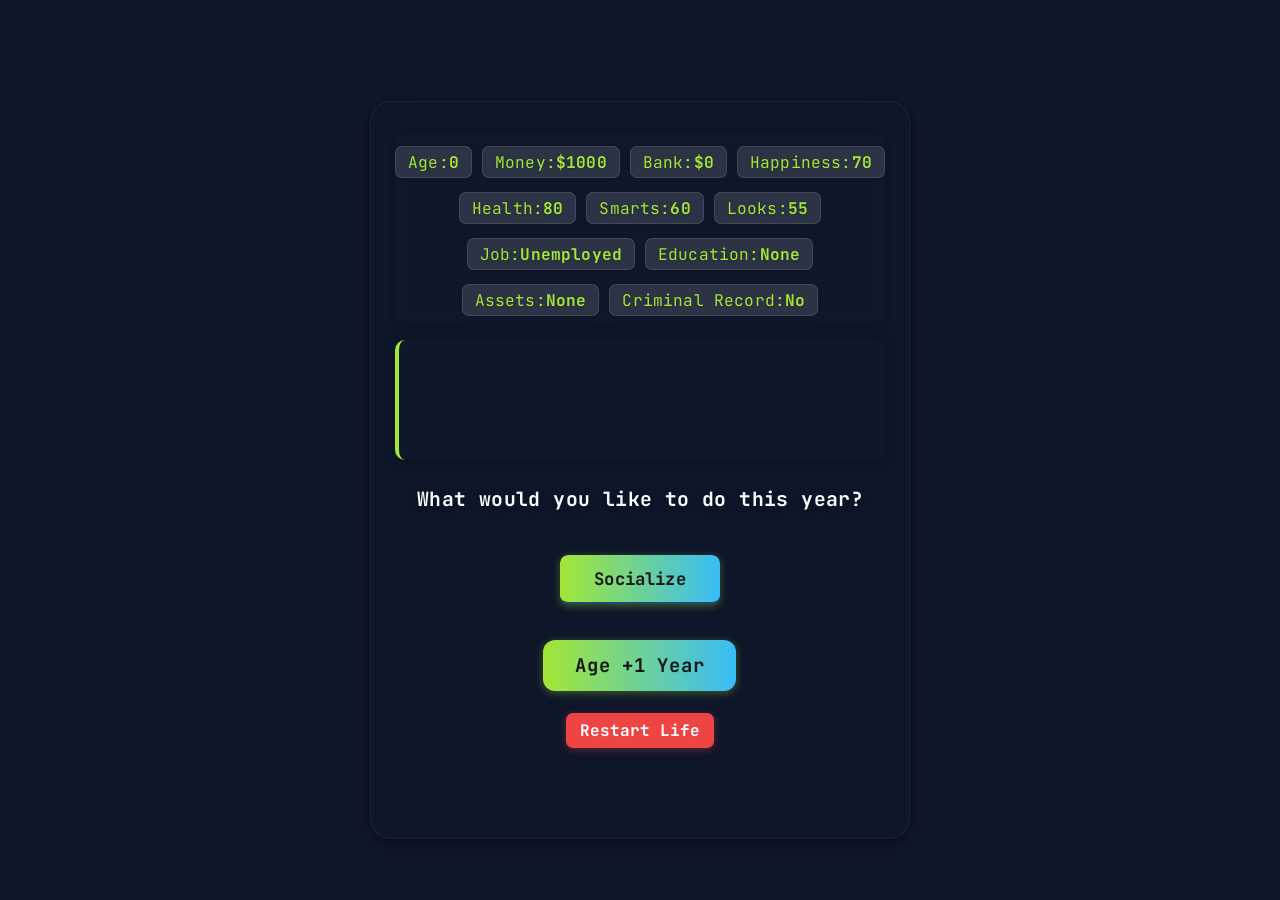
==== index.html @ 83b8045f "thingis" ====
<!DOCTYPE html>
<html lang="en">
<head>
  <meta charset="UTF-8">
  <title>BitLife Web Ultimate</title>
  <meta name="viewport" content="width=device-width, initial-scale=1">
  <link href="https://fonts.googleapis.com/css2?family=JetBrains+Mono:wght@400;700&display=swap" rel="stylesheet">
  <link rel="stylesheet" href="style.css">
</head>
<body>
  <div id="game-container">
    <div id="stats"></div>
    <div id="life-log"></div>
    <div id="event-text"></div>
    <div id="menu"></div>
    <div id="bank-panel">
      <div><b>Bank Account:</b> $<span id="bank-balance">0</span></div>
      <div class="bank-actions">
        <input type="number" id="bank-amount" min="1" placeholder="Amount">
        <button id="deposit-btn" class="glass-btn">Deposit</button>
        <button id="withdraw-btn" class="glass-btn">Withdraw</button>
      </div>
      <button id="close-bank-btn" class="glass-btn">Close Bank</button>
      <div id="bank-message"></div>
    </div>
    <button id="age-btn">Age +1 Year</button>
    <button id="reset-btn">Restart Life</button>
    <div id="choices"></div>
  </div>
  <script type="module" src="main.js"></script>
</body>
</html>
---- style.css ----
html { box-sizing: border-box; }
*, *:before, *:after { box-sizing: inherit; }
body {
  min-height: 100vh;
  margin: 0;
  background: #0f172a;
  color: #f8fafc;
  font-family: 'JetBrains Mono', monospace;
  display: flex;
  flex-direction: column;
  align-items: center;
  justify-content: center;
}
#game-container {
  margin-top: 40px;
  background: rgba(15, 23, 42, 0.45);
  border-radius: 1.3rem;
  box-shadow: 0 8px 24px rgba(0,0,0,0.28), 0 1.5px 8px #0005;
  padding: 32px 24px 24px 24px;
  max-width: 540px;
  width: 98vw;
  display: flex;
  flex-direction: column;
  align-items: center;
  position: relative;
  backdrop-filter: blur(18px);
  -webkit-backdrop-filter: blur(18px);
  border: 1.5px solid rgba(255,255,255,0.06);
  animation: fadeIn 1s;
}
#stats {
  display: flex;
  flex-wrap: wrap;
  gap: 10px;
  margin-bottom: 18px;
  font-size: 1.02rem;
  justify-content: center;
  width: 100%;
  background: rgba(30,41,59,0.18);
  border-radius: 12px;
  padding: 10px 0 4px 0;
  box-shadow: 0 2px 8px #0002;
  color: #e5e7eb;
  backdrop-filter: blur(6px);
  -webkit-backdrop-filter: blur(6px);
}
.stat-item {
  display: inline-flex;
  align-items: center;
  background: rgba(255,255,255,0.11);
  border: 1.5px solid rgba(148,163,184,0.22);
  border-radius: 7px;
  padding: 5px 12px 4px 12px;
  margin: 2px 0;
  color: #a3e635;
  font-size: 1.01rem;
  font-family: 'JetBrains Mono', monospace;
  font-weight: 400;
  letter-spacing: 0.01em;
  box-shadow: 0 1px 4px #0002;
  transition: background 0.3s, border 0.3s;
  text-shadow: 0 1px 3px #0002;
  max-width: 100%;
  word-break: break-word;
  overflow-wrap: break-word;
  white-space: normal;
  backdrop-filter: blur(2px);
  -webkit-backdrop-filter: blur(2px);
}
.stat-flash {
  animation: statFlash 0.6s;
}
@keyframes statFlash {
  0%   { background: #334155; color: #a3e635; }
  60%  { background: #a3e635; color: #232323; }
  100% { background: #334155; color: #a3e635; }
}
#life-log {
  background: rgba(30,41,59,0.13);
  border-radius: 10px;
  padding: 16px 10px 16px 18px;
  width: 100%;
  min-height: 120px;
  max-height: 200px;
  overflow-y: auto;
  margin-bottom: 18px;
  font-size: 1rem;
  box-sizing: border-box;
  color: #f1f5f9;
  animation: fadeIn 0.8s;
  border-left: 4px solid #a3e635;
  box-shadow: 0 2px 16px #0003;
  font-family: 'JetBrains Mono', monospace;
  backdrop-filter: blur(4px);
  -webkit-backdrop-filter: blur(4px);
}
#life-log .log-flash {
  animation: logFlash 1s;
}
@keyframes logFlash {
  0% { color: #a3e635; }
  50% { color: #38bdf8; }
  100% { color: #a3e635; }
}
#event-text {
  font-size: 1.23rem;
  margin-bottom: 12px;
  margin-top: 8px;
  text-align: center;
  min-height: 2.5em;
  color: #f8fafc;
  opacity: 0;
  animation: fadeIn 0.7s forwards;
  letter-spacing: 0.02em;
  text-shadow: 0 2px 12px #0007;
  font-family: 'JetBrains Mono', monospace;
  font-weight: 700;
}
@keyframes fadeIn {
  from { opacity: 0; transform: translateY(16px);}
  to   { opacity: 1; transform: translateY(0);}
}

/* MENU BUTTONS: Work, Study, Socialize, Go to Bank, etc. */
#menu {
  width: 100%;
  display: flex;
  flex-wrap: wrap;
  flex-direction: row;
  gap: 10px;
  margin-bottom: 10px;
  margin-top: 8px;
  align-items: center;
  justify-content: center;
}
.menu-btn {
  display: inline-flex;
  align-items: center;
  justify-content: center;
  margin: 0 4px 10px 4px;
  padding: 12px 22px;
  border-radius: 8px;
  border: none;
  background: linear-gradient(90deg, #a3e635 0%, #38bdf8 100%);
  color: #181818;
  font-weight: bold;
  font-size: 1.08rem;
  cursor: pointer;
  transition: background 0.4s, color 0.4s, transform 0.22s cubic-bezier(.34,1.56,.64,1), box-shadow 0.2s;
  min-width: 160px;
  max-width: 340px;
  box-shadow: 0 2px 8px #a3e63555;
  border-bottom: 2px solid #38bdf855;
  font-family: 'JetBrains Mono', monospace;
  letter-spacing: 0.01em;
  background-clip: padding-box;
  -webkit-backdrop-filter: blur(2px);
  backdrop-filter: blur(2px);
  will-change: transform;
  opacity: 0;
  animation: fadeIn 0.6s forwards;
}
.menu-btn:disabled {
  background: #334155;
  color: #888;
  cursor: not-allowed;
  box-shadow: none;
}
.menu-btn:hover:not(:disabled) {
  background: linear-gradient(90deg, #38bdf8 0%, #a3e635 100%);
  color: #181818;
  transform: scale(1.07) translateY(-2px);
  box-shadow: 0 8px 24px #38bdf855;
  z-index: 2;
}

/* GLASS BUTTONS (Bank, etc.) */
.glass-btn {
  display: inline-flex;
  align-items: center;
  justify-content: center;
  margin: 0 4px 10px 4px;
  padding: 12px 22px;
  border-radius: 8px;
  border: none;
  background: linear-gradient(90deg, #a3e635 0%, #38bdf8 100%);
  color: #181818;
  font-weight: bold;
  font-size: 1.08rem;
  cursor: pointer;
  transition: background 0.4s, color 0.4s, transform 0.22s cubic-bezier(.34,1.56,.64,1), box-shadow 0.2s;
  min-width: 120px;
  max-width: 340px;
  box-shadow: 0 2px 8px #a3e63555;
  border-bottom: 2px solid #38bdf855;
  font-family: 'JetBrains Mono', monospace;
  letter-spacing: 0.01em;
  background-clip: padding-box;
  -webkit-backdrop-filter: blur(2px);
  backdrop-filter: blur(2px);
  will-change: transform;
  opacity: 0;
  animation: fadeIn 0.6s forwards;
}
.glass-btn:disabled {
  background: #334155;
  color: #888;
  cursor: not-allowed;
  box-shadow: none;
}
.glass-btn:hover:not(:disabled) {
  background: linear-gradient(90deg, #38bdf8 0%, #a3e635 100%);
  color: #181818;
  transform: scale(1.07) translateY(-2px);
  box-shadow: 0 8px 24px #38bdf855;
  z-index: 2;
}

/* CHOICE BUTTONS (Business, Crime, etc.) */
#choices {
  width: 100%;
  display: flex;
  flex-wrap: wrap;
  flex-direction: row;
  gap: 10px;
  justify-content: center;
  z-index: 2;
  min-height: 48px;
  margin-top: 18px;
  margin-bottom: 0;
  box-sizing: border-box;
}
#choices .choice-btn {
  display: inline-flex;
  align-items: center;
  justify-content: center;
  flex: 1 1 180px;
  min-width: 120px;
  max-width: 100%;
  margin-bottom: 8px;
  padding: 12px 20px;
  border-radius: 10px;
  background: linear-gradient(90deg, #a3e635 0%, #38bdf8 100%);
  color: #181818;
  box-shadow: 0 2px 8px #a3e63555;
  border-bottom: 2px solid #38bdf855;
  animation: fadeIn 0.5s;
  font-family: 'JetBrains Mono', monospace;
  font-size: 1.08rem;
  font-weight: bold;
  letter-spacing: 0.01em;
  transition: background 0.4s, color 0.4s, transform 0.22s cubic-bezier(.34,1.56,.64,1), box-shadow 0.2s;
  background-clip: padding-box;
  -webkit-backdrop-filter: blur(2px);
  backdrop-filter: blur(2px);
  will-change: transform;
  opacity: 0;
  animation: fadeIn 0.6s forwards;
}
#choices .choice-btn:disabled {
  background: #334155;
  color: #888;
  cursor: not-allowed;
  box-shadow: none;
}
#choices .choice-btn:hover:not(:disabled) {
  background: linear-gradient(90deg, #38bdf8 0%, #a3e635 100%);
  color: #181818;
  transform: scale(1.07) translateY(-2px);
  box-shadow: 0 8px 24px #38bdf855;
  z-index: 2;
}

/* AGE/RESET BUTTONS */
#age-btn {
  margin-top: 16px;
  padding: 13px 32px;
  border-radius: 12px;
  border: none;
  background: linear-gradient(90deg, #a3e635 0%, #38bdf8 100%);
  color: #181818;
  font-weight: bold;
  font-size: 1.18rem;
  cursor: pointer;
  transition: background 0.4s, color 0.4s, transform 0.22s cubic-bezier(.34,1.56,.64,1), box-shadow 0.2s;
  box-shadow: 0 2px 8px #a3e63555;
  letter-spacing: 0.04em;
  margin-bottom: 12px;
  font-family: 'JetBrains Mono', monospace;
  background-clip: padding-box;
  -webkit-backdrop-filter: blur(2px);
  backdrop-filter: blur(2px);
  will-change: transform;
  opacity: 0;
  animation: fadeIn 0.6s forwards;
}
#age-btn:disabled {
  background: #334155;
  color: #555;
  cursor: not-allowed;
  box-shadow: none;
}
#age-btn:hover:not(:disabled) {
  background: linear-gradient(90deg, #38bdf8 0%, #a3e635 100%);
  color: #181818;
  transform: scale(1.07) translateY(-2px);
  box-shadow: 0 8px 24px #a3e63555;
}
#reset-btn {
  margin-top: 10px;
  padding: 7px 14px;
  border-radius: 7px;
  border: none;
  background: #ef4444;
  color: #fff;
  font-weight: bold;
  font-size: 1rem;
  cursor: pointer;
  transition: background 0.4s, color 0.4s, transform 0.22s cubic-bezier(.34,1.56,.64,1), box-shadow 0.2s;
  box-shadow: 0 2px 8px #ef444455;
  font-family: 'JetBrains Mono', monospace;
  background-clip: padding-box;
  -webkit-backdrop-filter: blur(2px);
  backdrop-filter: blur(2px);
  will-change: transform;
  opacity: 0;
  animation: fadeIn 0.6s forwards;
}
#reset-btn:hover {
  background: #f87171;
  color: #232323;
  transform: scale(1.07) translateY(-2px);
  box-shadow: 0 8px 24px #f8717155;
}
#bank-panel {
  background: rgba(30,41,59,0.89);
  border-radius: 14px;
  padding: 18px;
  margin: 10px 0 18px 0;
  width: 100%;
  max-width: 350px;
  display: none;
  flex-direction: column;
  align-items: center;
  gap: 12px;
  box-shadow: 0 2px 16px #38bdf844;
  animation: slideDown 0.5s;
  border: 1.5px solid #38bdf833;
  z-index: 3;
  font-family: 'JetBrains Mono', monospace;
  backdrop-filter: blur(8px);
  -webkit-backdrop-filter: blur(8px);
}
.bank-actions {
  display: flex;
  flex-direction: row;
  gap: 16px;
  justify-content: center;
  align-items: center;
  width: 100%;
  margin-top: 8px;
}
@keyframes slideDown {
  from { opacity: 0; transform: translateY(-30px);}
  to   { opacity: 1; transform: translateY(0);}
}
#bank-panel input[type="number"] {
  width: 80px;
  padding: 4px;
  border-radius: 4px;
  border: none;
  font-size: 1rem;
  background: #232526;
  color: #fff;
  margin-right: 5px;
  font-family: 'JetBrains Mono', monospace;
}
#bank-message {
  min-height: 1.5em;
  font-size: 1rem;
  color: #a3e635;
  text-align: center;
  transition: color 0.3s;
  font-family: 'JetBrains Mono', monospace;
}
@media (max-width: 600px) {
  #menu { flex-direction: column; gap: 7px; }
  .menu-btn { width: 100%; min-width: 0; }
  #choices { flex-direction: column; gap: 8px; }
  #choices .choice-btn { width: 100%; min-width: 0; }
  #stats { font-size: 0.98rem; }
  .stat-item { font-size: 0.97rem; padding: 4px 7px; }
  .bank-actions { flex-direction: column; gap: 8px; }
}
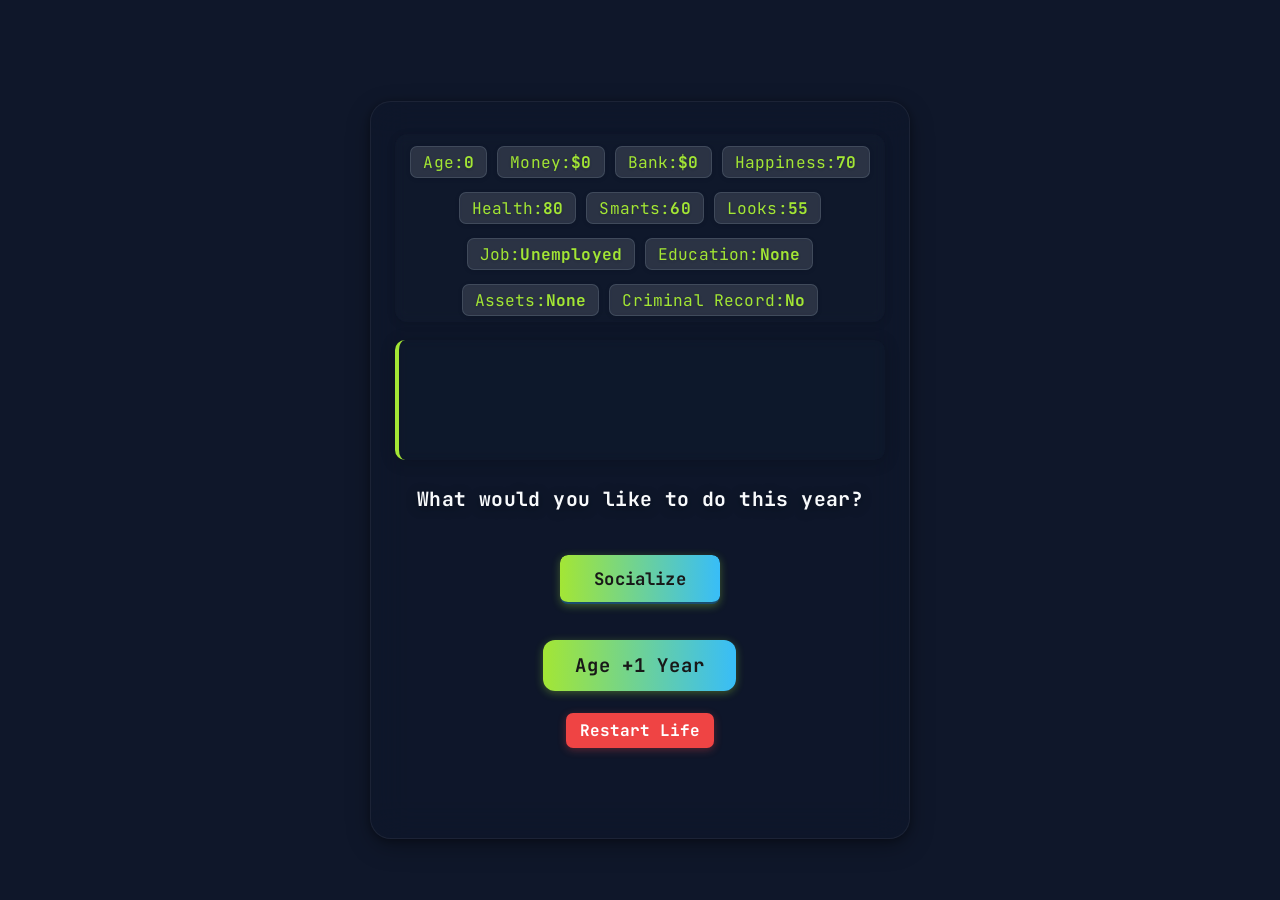
==== commit 72eaf61f: "goodies" ====
--- a/index.html
+++ b/index.html
@@ -2,7 +2,7 @@
 <html lang="en">
 <head>
   <meta charset="UTF-8">
-  <title>BitLife Web Ultimate</title>
+  <title>PathLife</title>
   <meta name="viewport" content="width=device-width, initial-scale=1">
   <link href="https://fonts.googleapis.com/css2?family=JetBrains+Mono:wght@400;700&display=swap" rel="stylesheet">
   <link rel="stylesheet" href="style.css">
